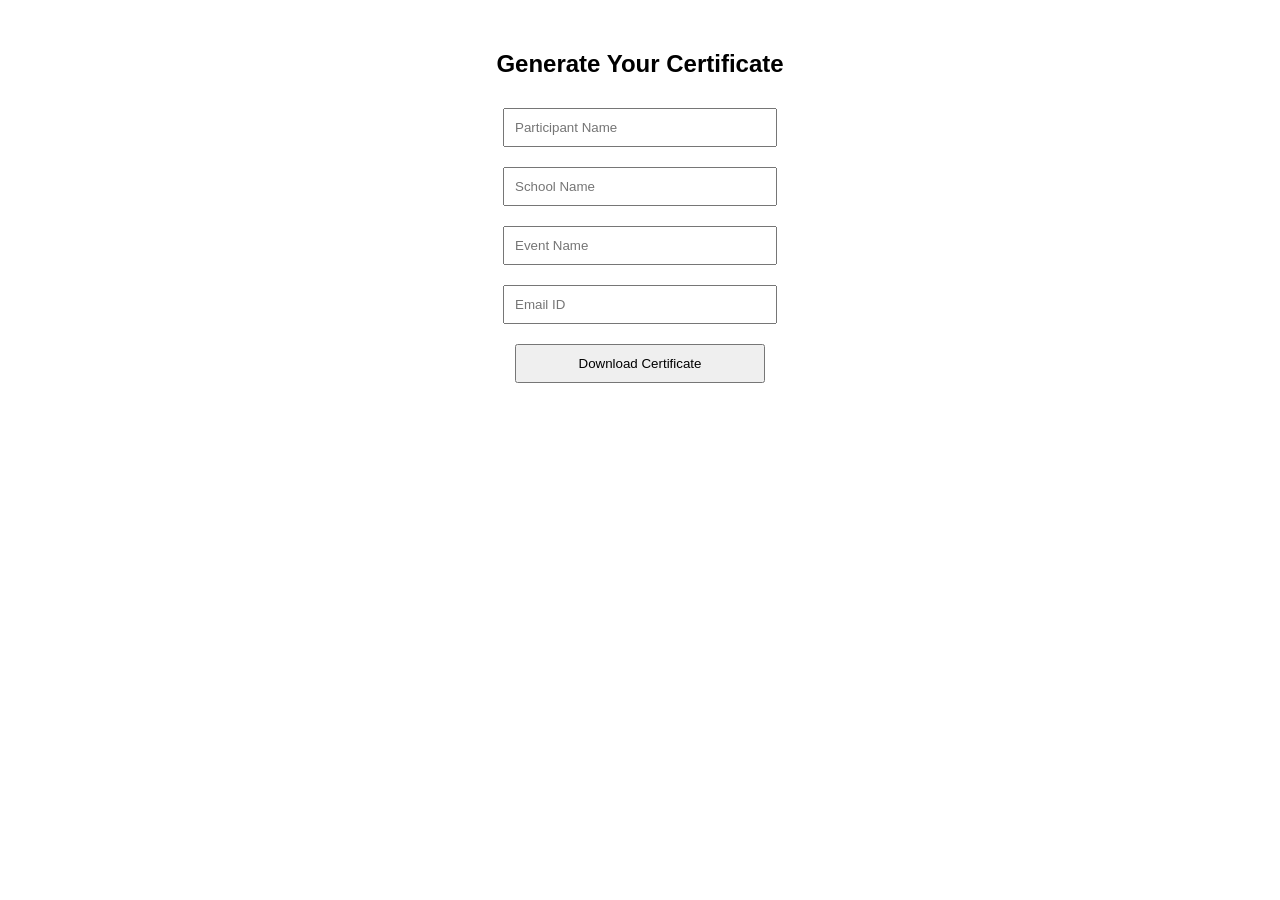
==== templates/index.html @ 11455045 "Certificate generator website" ====
<!DOCTYPE html>
<html>
<head>
    <title>Certificate Generator</title>
    <style>
        body { font-family: Arial; text-align: center; margin-top: 50px; }
        input, button { padding: 10px; margin: 10px; width: 250px; }
    </style>
</head>
<body>

<h2>Generate Your Certificate</h2>

<form action="/generate" method="post">
    <input name="name" placeholder="Participant Name" required><br>
    <input name="school" placeholder="School Name" required><br>
    <input name="event" placeholder="Event Name" required><br>
    <input name="email" type="email" placeholder="Email ID" required><br>
    <button type="submit">Download Certificate</button>
</form>


</body>
</html>
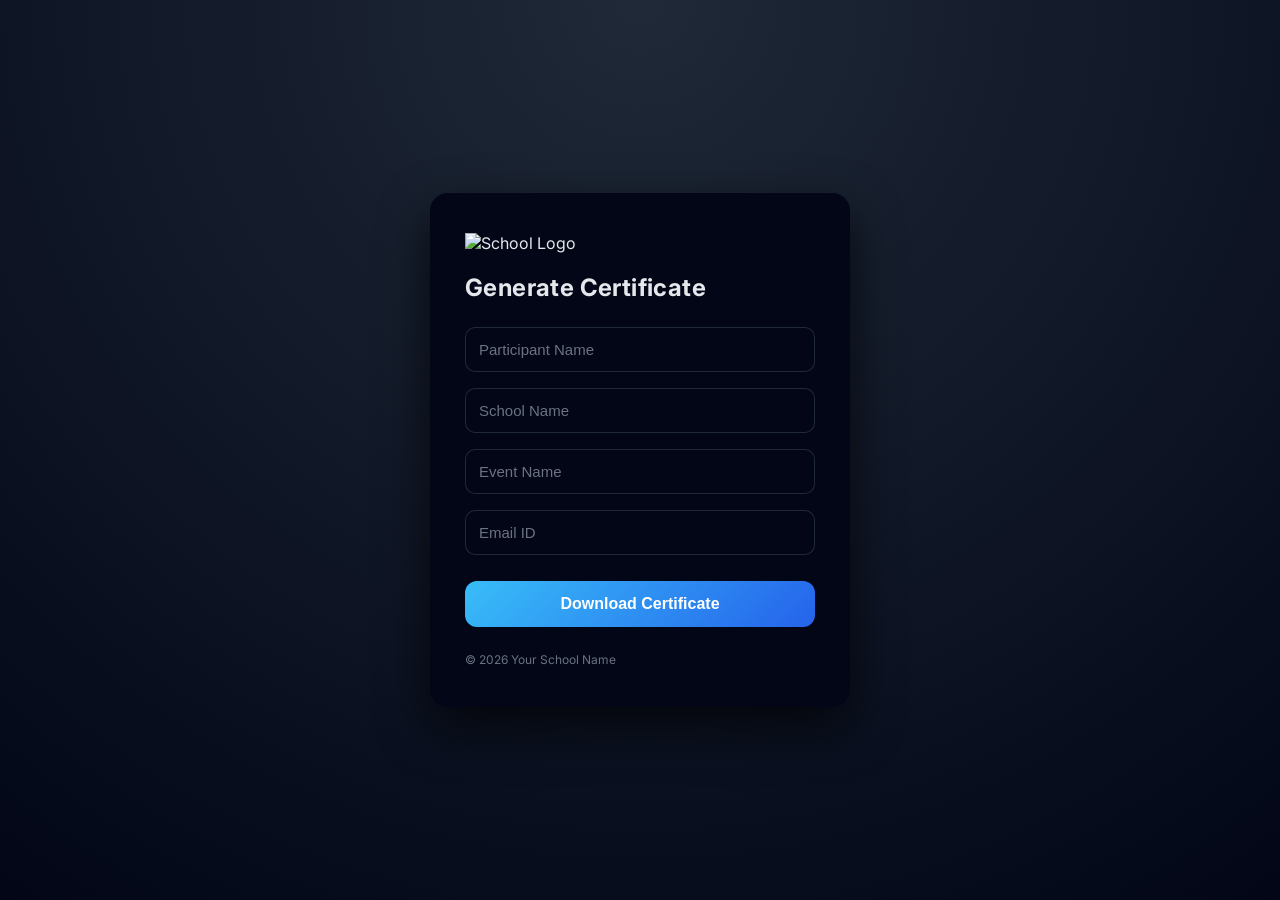
==== commit 9c545dfc: "Update frontend dark theme" ====
--- a/templates/index.html
+++ b/templates/index.html
@@ -1,24 +1,119 @@
 <!DOCTYPE html>
-<html>
+<html lang="en">
 <head>
+    <meta charset="UTF-8">
     <title>Certificate Generator</title>
+    <meta name="viewport" content="width=device-width, initial-scale=1.0">
+
+    <!-- Google Font -->
+    <link href="https://fonts.googleapis.com/css2?family=Inter:wght@400;600;700&display=swap" rel="stylesheet">
+
     <style>
-        body { font-family: Arial; text-align: center; margin-top: 50px; }
-        input, button { padding: 10px; margin: 10px; width: 250px; }
+        * {
+            box-sizing: border-box;
+        }
+
+        body {
+            margin: 0;
+            min-height: 100vh;
+            display: flex;
+            align-items: center;
+            justify-content: center;
+            background: radial-gradient(circle at top, #1f2937, #020617);
+            font-family: 'Inter', sans-serif;
+            color: #e5e7eb;
+        }
+
+        .card {
+            background: #020617;
+            border-radius: 18px;
+            padding: 40px 35px;
+            width: 100%;
+            max-width: 420px;
+            box-shadow: 0 20px 50px rgba(0, 0, 0, 0.7);
+        }
+
+        .logo {
+            width: 90px;
+            height: auto;
+            margin-bottom: 20px;
+        }
+
+        h2 {
+            margin: 0 0 25px;
+            font-weight: 700;
+            letter-spacing: 0.4px;
+        }
+
+        input {
+            width: 100%;
+            padding: 14px;
+            margin-bottom: 16px;
+            border-radius: 10px;
+            border: none;
+            outline: none;
+            background: #020617;
+            color: #e5e7eb;
+            font-size: 15px;
+            box-shadow: inset 0 0 0 1px #1f2937;
+            transition: all 0.2s ease;
+        }
+
+        input::placeholder {
+            color: #6b7280;
+        }
+
+        input:focus {
+            box-shadow: inset 0 0 0 1px #38bdf8;
+        }
+
+        button {
+            width: 100%;
+            padding: 14px;
+            border-radius: 12px;
+            border: none;
+            background: linear-gradient(135deg, #38bdf8, #2563eb);
+            color: white;
+            font-size: 16px;
+            font-weight: 600;
+            cursor: pointer;
+            margin-top: 10px;
+            transition: transform 0.2s ease, box-shadow 0.2s ease;
+        }
+
+        button:hover {
+            transform: translateY(-2px);
+            box-shadow: 0 12px 30px rgba(56, 189, 248, 0.35);
+        }
+
+        footer {
+            margin-top: 25px;
+            font-size: 12px;
+            color: #6b7280;
+        }
     </style>
 </head>
 <body>
 
-<h2>Generate Your Certificate</h2>
+    <div class="card">
+        <!-- Replace this URL with your GitHub-hosted logo -->
+        <img src="https://your-username.github.io/your-repo/logo.png" alt="School Logo" class="logo">
 
-<form action="/generate" method="post">
-    <input name="name" placeholder="Participant Name" required><br>
-    <input name="school" placeholder="School Name" required><br>
-    <input name="event" placeholder="Event Name" required><br>
-    <input name="email" type="email" placeholder="Email ID" required><br>
-    <button type="submit">Download Certificate</button>
-</form>
+        <h2>Generate Certificate</h2>
 
+        <form action="/generate" method="post">
+            <input name="name" placeholder="Participant Name" required>
+            <input name="school" placeholder="School Name" required>
+            <input name="event" placeholder="Event Name" required>
+            <input name="email" type="email" placeholder="Email ID" required>
+
+            <button type="submit">Download Certificate</button>
+        </form>
+
+        <footer>
+            © 2026 Your School Name
+        </footer>
+    </div>
 
 </body>
 </html>
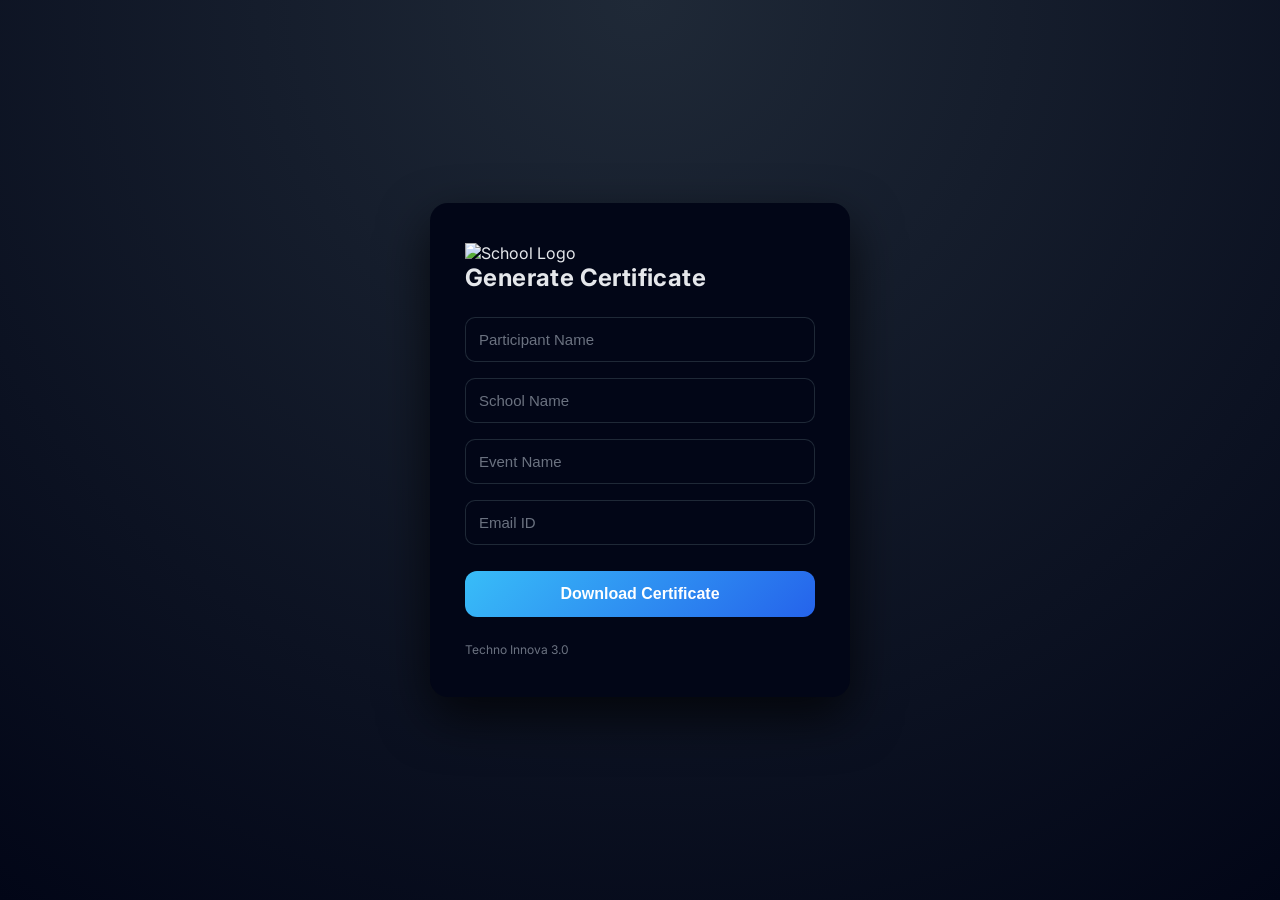
==== commit c3c49346: "Add logo for Render" ====
--- a/templates/index.html
+++ b/templates/index.html
@@ -97,8 +97,7 @@
 
     <div class="card">
         <!-- Replace this URL with your GitHub-hosted logo -->
-        <img src="https://your-username.github.io/your-repo/logo.png" alt="School Logo" class="logo">
-
+        <img src="https://res.cloudinary.com/ddy3ou6s1/image/upload/v1767801072/dpga_logo_l29pvu.png" width="300" alt="School Logo">
         <h2>Generate Certificate</h2>
 
         <form action="/generate" method="post">
@@ -111,7 +110,7 @@
         </form>
 
         <footer>
-            © 2026 Your School Name
+            Techno Innova 3.0
         </footer>
     </div>
 
